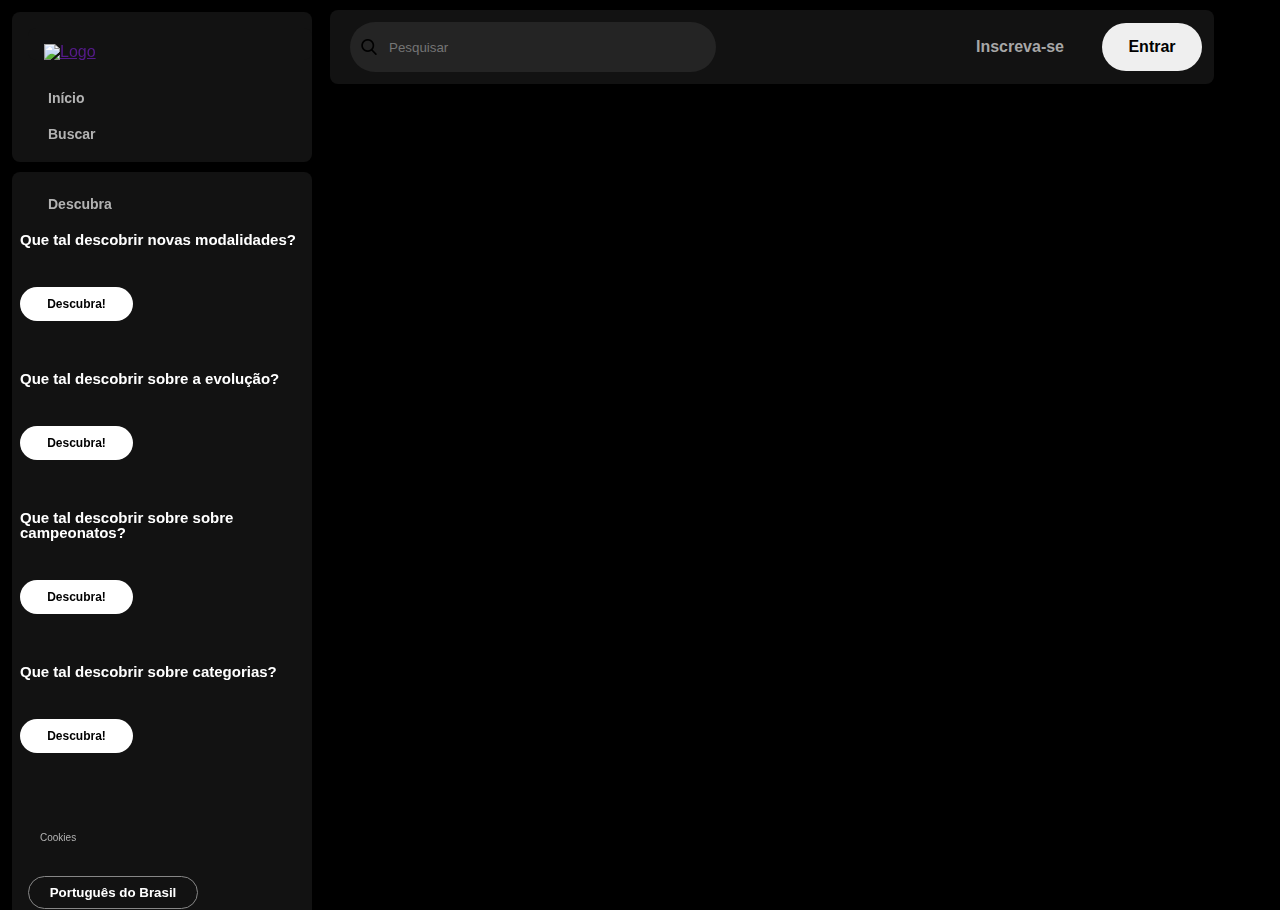
==== index.html @ 69133ec1 "Upload dos arquivos" ====
<!DOCTYPE html>
<html lang="pt-BR">

<head>
    <meta charset="UTF-8">
    <meta name="viewport" content="width=device-width, initial-scale=1.0">
    <title>Skate Olímpico</title>

    <link rel="stylesheet" href="./src/styles/reset.css">
    <link rel="stylesheet" href="./src/styles/vars.css">
    <link rel="stylesheet" href="./src/styles/sidebar-footer.css">
    <link rel="stylesheet" href="./src/styles/main-content.css">
    <link rel="stylesheet" href="./src/styles/media-queries.css">

    <link rel="stylesheet" href="https://use.fontawesome.com/releases/v5.15.4/css/solid.css"
        integrity="sha384-Tv5i09RULyHKMwX0E8wJUqSOaXlyu3SQxORObAI08iUwIalMmN5L6AvlPX2LMoSE" crossorigin="anonymous" />
    <link rel="stylesheet" href="https://use.fontawesome.com/releases/v5.15.4/css/fontawesome.css"
        integrity="sha384-jLKHWM3JRmfMU0A5x5AkjWkw/EYfGUAGagvnfryNV3F9VqM98XiIH7VBGVoxVSc7" crossorigin="anonymous" />

</head>

<body>
    <div class="sidebar">
        <nav class="sidebar__navigation">
            <div class="logo">
                <a href="">
                    <img src="" alt="Logo" />
                </a>
            </div>
            <ul>
                <li>
                    <a href="">
                        <span class="fa fa-home"></span>
                        <span>Início</span>
                    </a>
                </li>
                <li>
                    <a href="">
                        <span class="fa fa-search"></span>
                        <span>Buscar</span>
                    </a>
                </li>
            </ul>
        </nav>
        <div class="library">
            <div class="library__content">
                <button class="library__button">
                    <span class="fa fas fa-book"></span>
                    <span>Descubra</span>
                </button>
                <span class="fa fa-plus"></span>
            </div>
            <section class="section-playlist">
                <div class="section-playlist__content">
                    <span class="text title">Que tal descobrir novas modalidades?</span>
                    <span class="text subtitle"></span>
                    <button class="section-playlist__button">
                        <span>Descubra!</span>
                    </button>
                </div>
            <section class="section-playlist">
                <div class="section-playlist__content">
                    <span class="text title">Que tal descobrir sobre a evolução?</span>
                    <span class="text subtitle"></span>
                    <button class="section-playlist__button">
                        <span>Descubra!</span>
                    </button>
                </div>
                <section class="section-playlist">
                    <div class="section-playlist__content">
                        <span class="text title">Que tal descobrir sobre sobre campeonatos?</span>
                        <span class="text subtitle"></span>
                        <button class="section-playlist__button">
                            <span>Descubra!</span>
                        </button>
                    </div>
            <section class="section-playlist">
                <div class="section-playlist__content">
                    <span class="text title">Que tal descobrir sobre categorias?</span>
                    <span class="text subtitle"></span>
                    <button class="section-playlist__button">
                        <span>Descubra!</span>
                    </button>
                </div>
            </section>
            <div class="cookies">
                <a href="">Cookies</a>
            </div>
            <div class="languages">
                <button class="languages__button">
                    <span class="fa fa-globe"></span>
                    <span>Português do Brasil</span>
                </button>
            </div>
        </div>
    </div>
    <main>
        <div class="main-container">
            <nav class="header__navigation">
                <div class="header__search">
                    <img src="src/img/icon/search.png"" />
                    <input id="search-input" maxlength="800" autocorrect="off" autocapitalize="off" spellcheck="false"
                        placeholder="Pesquisar" value="" />
                </div>
                <div class="header__login">
                    <button class="subscribe">Inscreva-se</button>
                    <button class="login">Entrar</button>
                </div>
            </nav>
    
</body>
</html>
---- src/styles/vars.css ----
:root{
    /* FONT */
    --font-dm-sans:"DM Sans", sans-serif;

    /* COLORS */
    --bg-icon:#131313;
    --bg-arrow-color:rgba(0,0,0,7)
}
---- src/styles/sidebar-footer.css ----
body{
    background-color: #000;
    font-family: var(--font-dm-sans);
}

.sidebar{
    position:fixed;
    top:0;
    left:0;
    bottom:0;
    padding:12px;
    width:300px;
}

.sidebar__navigation{
    background-color: #121212;
    border-radius:8px;
    padding:16px 0 0 16px;
}

.logo{
    background: #121212;
    display:flex;
    border-radius:8px ;
    padding:16px 0 0 16px;
}

.sidebar__navigation .logo img{
    width:80px;
}

.sidebar nav ul{
    margin-top: 20px;
    padding:0 20px 10px 20px;
}

.sidebar ul li{
    padding: 10px 0;
}

.sidebar nav ul li a{
    color: #b3b3b3;
    text-decoration: none;
    font-weight: 600;
    font-size: 14px;
}

.library{
    background-color:#121212;
    border-radius:8px;
    display:flex;
    justify-content: space-between;
    flex-direction: column;
    padding:4px 8px;
    color:#b3b3b3;
    font-weight: 600;
    font-size:14px;
    margin-top: 10px;
}

.library .library__content{
    display:flex;
    justify-content: space-between;
}

.library .library__button{
    display:flex;
    margin-right: 10px;
    color:#b3b3b3;
    background-color: transparent;
    border:0px;
    font-size: 14px;
    font-weight: 700;
    text-align: center;
    text-decoration: none;
    text-transform: none;
    padding:20px 10px;
}

.library .library__button .fa{
    font-size:20px;
    font-weight: 300;
    color:#b3b3b3;
    margin-right: 10px;
    padding-right:8px;
}

.library .library__content .fa-plus{
    margin: 24px 10px;
}

.section-playlist{
    display:contents;
    align-items: column;
    justify-content: space-between;
    gap:20px;
    color:#b3b3b3;
    font-weight: 600;
    font-size: 15px;
    margin: 8px 0;
    padding:10px 20px 30px;
    border-radius:10px;
}

.section-playlist__content{
    margin-inline-end: 1;
    padding: 10px 0px 10px 0;
}

.section-playlist .section-playlist__content{
    display:flex;
    flex-direction: column;
    padding: 0 0 50px;
}

.section-playlist__content .text{
    padding-bottom:14px;
    color:#FFF;
}

.section-playlist__content .title{
    font-weight: 700;
}

.section-playlist__content .subtitle{
    font-weight: 500;
    font-size: 12px;
}

.section-playlist__content .section-playlist__button{
    display: flex;
    justify-content: center;
    background-color: #FFF;
    color:#000;
    border-radius: 20px;
    font-size: 12px;
    font-weight: 700;
    text-decoration:none;
    text-transform: none;
    padding:10px;
    margin-top: 12px;
    border:0;
    width: 113px;
}

.sidebar .cookies{
    margin:25px 20px;
}

.sidebar .cookies a{
    color:#b3b3b3;
    font-weight: 500;
    font-size:10px;
    text-decoration: none;
}

.sidebar .cookies a:hover{
    text-decoration: underline;
}

.languages .languages__button{
    align-items: center;
    background-color: transparent;
    border: 1px solid #878787;
    color:#FFF;
    font-weight: bold;
    cursor:pointer;
    width: 170px;
    margin:8px;
    padding:8px;
    border-radius:20px;
}

.disclaimer-premium {
    position: fixed;
    bottom: 0;
    left: 0;
    right: 0;
    background: linear-gradient(to right, #ae2896, #509bf5);
    padding: 15px 40px;
    display: flex;
    justify-content: space-between;
}
.disclaimer-premium .text {
   flex-shrink: 0;
}
.disclaimer-premium .disclaimer-premium__title {
    color: #ffffff;
    text-transform: uppercase;
    font-weight: 400;
    font-size: 12px;
    margin-bottom: 10px;
}

.disclaimer-premium .disclaimer-premium__subtitle {
    color: #ffffff;
    font-size: 14px;
    font-weight: 500;
}

.disclaimer-premium button {
    background-color: #ffffff;
    color: #000000;
    font-size: 16px;
    font-weight: bold;
    padding: 14px 30px;
    border: 0px;
    border-radius: 40px;
    cursor: pointer;
    flex-shrink: 0;
}
---- src/styles/main-content.css ----
.main-container{
    max-width: 80vw;
    height: 100vh;
    margin-left: 320px;
    margin-right: 56px;
}

.header__navigation {
    display: flex;
    justify-content: space-between;
    align-items: center;
    padding: 16px;
    margin: 10px;
    border-radius: 8px;
    background-color: #121212;
    padding: 12px;
  }
  
  .header__navigation .navigation {
    display: flex;
    justify-content: space-around;
    align-items: center;
  }
  
  .header__navigation .navigation .arrow-left {
    margin-right: 1.25rem;
  }
  
  .arrow-left,
  .arrow-right {
    display: flex;
    align-items: center;
    justify-content: center;
    width: 32px;
    height: 32px;
    background: var(--bg-icon);
    background-color:var(--bg-arrow-color);
    border-radius: 50%;
    border: none;
    cursor: pointer;
  }
  
  .header__login {
    display: flex;
    align-items: center;
  }
  
  .header__search {
    display: flex;
    align-items: center;
    width: 364px;
    height: 48px;
    margin-left: 8px;
    background-color: #242424;
    border-radius: 500px;
    border: 1px solid transparent;
  }
  
  .header__search img {
    width: 16px;
    height: 16px;
    margin-left: 10px;
  }
  
  .header__search input {
    background: transparent;
    border: none;
    padding: 0px 100px 0 12px;
    color: #fff;
    text-overflow: ellipsis;
    overflow:hidden;
    white-space: nowrap;
    outline: none;
  }
  
  .header__login .subscribe {
    color: #a7a7a7;
    font-size: 16px;
    font-weight: 700;
    background-color: transparent;
    margin-right: 32px;
  }
  
  .header__login .login {
    width: 100px;
    height: 48px;
    color: #000;
    font-size: 16px;
    font-weight: 700;
    border-radius: 40px;
  }

  /* PLAYLIST */
.playlist-container {
  height: 68vh;
  padding-top: 16px;
  margin: 10px;
  border-radius: 10px;
  background-color: #121212;
}

.playlist {
  margin: 24px;
}

.playlist #greeting {
  color: #fff;
  font-size: 32px;
  font-weight: 700;
  margin-bottom: 48px;
}

.playlist .session {
  color: #fff;
  font-size: 24px;
  font-weight: 700;
}
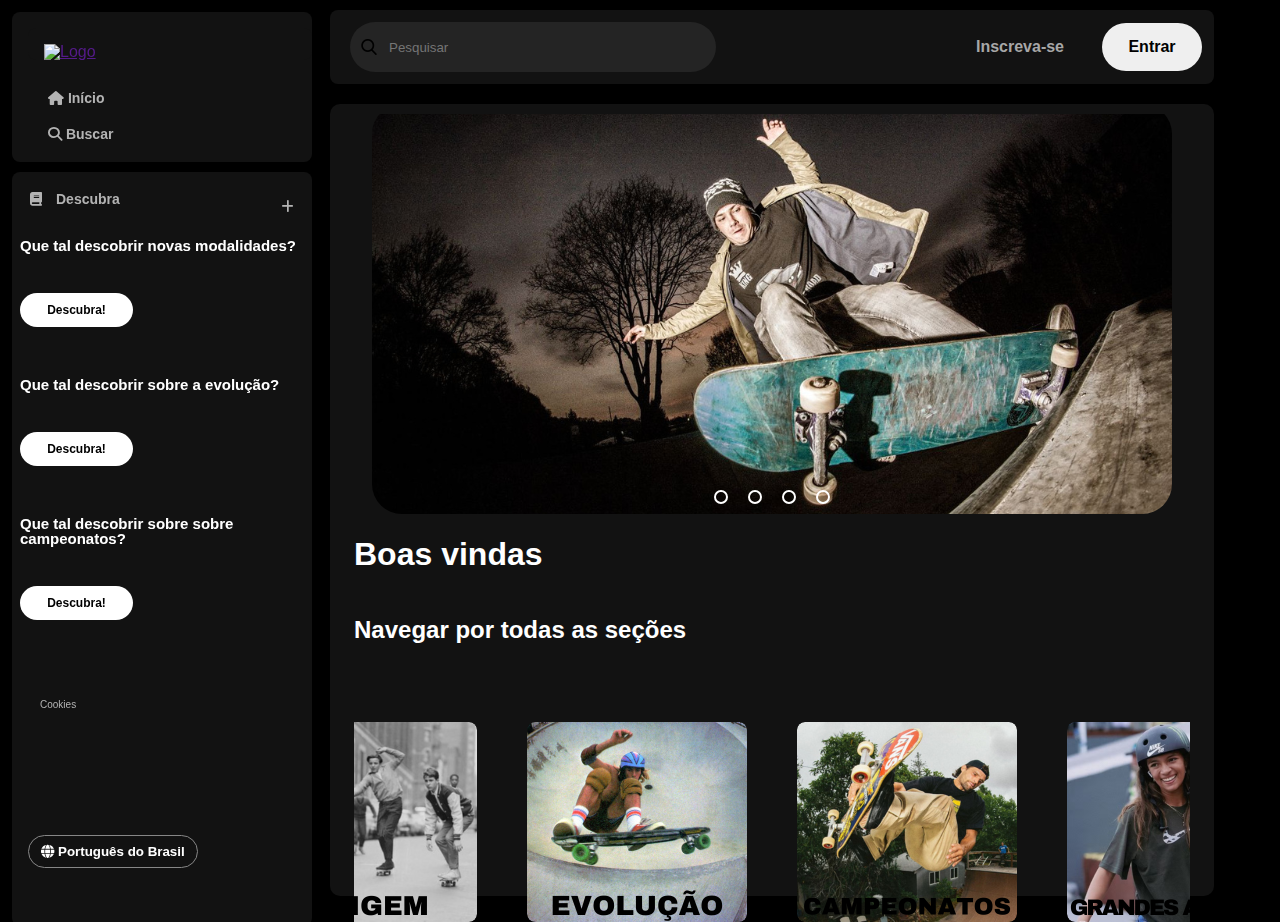
==== commit a76b7a73: "Update" ====
--- a/index.html
+++ b/index.html
@@ -11,15 +11,18 @@
     <link rel="stylesheet" href="./src/styles/sidebar-footer.css">
     <link rel="stylesheet" href="./src/styles/main-content.css">
     <link rel="stylesheet" href="./src/styles/media-queries.css">
+    <link rel="stylesheet" href="./src/styles/slider-banner.css">
 
     <link rel="stylesheet" href="https://use.fontawesome.com/releases/v5.15.4/css/solid.css"
         integrity="sha384-Tv5i09RULyHKMwX0E8wJUqSOaXlyu3SQxORObAI08iUwIalMmN5L6AvlPX2LMoSE" crossorigin="anonymous" />
-    <link rel="stylesheet" href="https://use.fontawesome.com/releases/v5.15.4/css/fontawesome.css"
-        integrity="sha384-jLKHWM3JRmfMU0A5x5AkjWkw/EYfGUAGagvnfryNV3F9VqM98XiIH7VBGVoxVSc7" crossorigin="anonymous" />
+    <link rel="stylesheet" href="https://cdnjs.cloudflare.com/ajax/libs/font-awesome/6.5.1/css/all.min.css">
+
 
 </head>
 
 <body>
+
+    
     <div class="sidebar">
         <nav class="sidebar__navigation">
             <div class="logo">
@@ -42,64 +45,59 @@
                 </li>
             </ul>
         </nav>
-        <div class="library">
-            <div class="library__content">
-                <button class="library__button">
-                    <span class="fa fas fa-book"></span>
+        <div class="discovery">
+            <div class="discovery__content">
+                <button class="discovery__button">
+                    <span class="fa-solid fa-book"></span>
                     <span>Descubra</span>
                 </button>
                 <span class="fa fa-plus"></span>
             </div>
-            <section class="section-playlist">
-                <div class="section-playlist__content">
+            <section class="section-discovery">
+                <div class="section-discovery__content">
                     <span class="text title">Que tal descobrir novas modalidades?</span>
                     <span class="text subtitle"></span>
-                    <button class="section-playlist__button">
+                    <button class="section-discovery__button">
                         <span>Descubra!</span>
                     </button>
                 </div>
-            <section class="section-playlist">
-                <div class="section-playlist__content">
-                    <span class="text title">Que tal descobrir sobre a evolução?</span>
-                    <span class="text subtitle"></span>
-                    <button class="section-playlist__button">
-                        <span>Descubra!</span>
-                    </button>
-                </div>
-                <section class="section-playlist">
-                    <div class="section-playlist__content">
-                        <span class="text title">Que tal descobrir sobre sobre campeonatos?</span>
+                <section class="section-discovery">
+                    <div class="section-discovery__content">
+                        <span class="text title">Que tal descobrir sobre a evolução?</span>
                         <span class="text subtitle"></span>
-                        <button class="section-playlist__button">
+                        <button class="section-discovery__button">
                             <span>Descubra!</span>
                         </button>
                     </div>
-            <section class="section-playlist">
-                <div class="section-playlist__content">
-                    <span class="text title">Que tal descobrir sobre categorias?</span>
-                    <span class="text subtitle"></span>
-                    <button class="section-playlist__button">
-                        <span>Descubra!</span>
-                    </button>
-                </div>
-            </section>
-            <div class="cookies">
-                <a href="">Cookies</a>
-            </div>
-            <div class="languages">
-                <button class="languages__button">
-                    <span class="fa fa-globe"></span>
-                    <span>Português do Brasil</span>
-                </button>
-            </div>
+                    <section class="section-discovery">
+                        <div class="section-discovery__content">
+                            <span class="text title">Que tal descobrir sobre sobre campeonatos?</span>
+                            <span class="text subtitle"></span>
+                            <button class="section-discovery__button">
+                                <span>Descubra!</span>
+                            </button>
+                        </div>
+                    </section>
+                    <div class="cookies">
+                        <a href="">Cookies</a>
+                    </div>
+                    <div class="languages">
+                        <button class="languages__button">
+                            <span class="fa fa-globe"></span>
+                            <span>Português do Brasil</span>
+                        </button>
+                    </div>
         </div>
     </div>
     <main>
+
+
+
         <div class="main-container">
             <nav class="header__navigation">
                 <div class="header__search">
-                    <img src="src/img/icon/search.png"" />
-                    <input id="search-input" maxlength="800" autocorrect="off" autocapitalize="off" spellcheck="false"
+                    <img src="src/img/icon/search.png" />
+                    <input id=" search-input" maxlength="800" autocorrect="off" autocapitalize="off" spellcheck="false"
                         placeholder="Pesquisar" value="" />
                 </div>
                 <div class="header__login">
@@ -107,6 +105,103 @@
                     <button class="login">Entrar</button>
                 </div>
             </nav>
-    
+
+            <div class="category-container">
+                <div class="slider">
+                    <div class="slides">
+                        <input type="radio" name="radio-btn" id="radio1" checked>
+                        <input type="radio" name="radio-btn" id="radio2">
+                        <input type="radio" name="radio-btn" id="radio3">
+                        <input type="radio" name="radio-btn" id="radio4">
+            
+                        <div class="slide first">
+                            <a href="">
+                                <img src="src/img/sliders/SLI1.png" alt="Imagem 1">
+                            </a>
+                        </div>
+                        <div class="slide">
+                            <a href="">
+                                <img src="src/img/sliders/SLI2.png" alt="Imagem 2">
+                            </a>
+                        </div>
+                        <div class="slide">
+                            <a href="">
+                                <img src="src/img/sliders/SLI3.png" alt="Imagem 3">
+                            </a>
+                        </div>
+                        <div class="slide">
+                            <a href="">
+                                <img src="src/img/sliders/SLI4.png" alt="Imagem 4">
+                            </a>
+                        </div>
+                    </div>
+            
+                    <div class="navigation-auto">
+                        <div class="auto-btn1"></div>
+                        <div class="auto-btn2"></div>
+                        <div class="auto-btn3"></div>
+                        <div class="auto-btn4"></div>
+                    </div>
+            
+                    <div class="manual-navigation">
+                        <label for="radio1" class="manual-btn"></label>
+                        <label for="radio2" class="manual-btn"></label>
+                        <label for="radio3" class="manual-btn"></label>
+                        <label for="radio4" class="manual-btn"></label>
+                    </div>
+                </div>
+                    <div class="category">
+                        <h1 id="greeting">Boas vindas</h1>
+                        <h2 class="session">Navegar por todas as seções</h2>
+                    </div>
+
+                    <!-- LIST DE CARDS -->
+                    <div class="offer__scroll-container">
+                        <div class="offer__list">
+                            <section class="offer__list-item">
+                                <!-- CARD 1 -->
+                                <a href="" class="cards">
+                                    <div class="cards card1">
+                                        <img src="./src/img/banners/ORIGEM.png" alt="" />
+                                        <span>Boas festas</span>
+                                    </div>
+                                </a>
+
+                                <!-- CARD 2 -->
+                                <a href="" class="cards">
+                                    <div class="cards card2">
+                                        <img src="./src/img/banners/EVOLUÇÃO.png "alt="" />
+                                        <span>Feitos para você</span>
+                                    </div>
+                                </a>
+
+                                <!-- CARD 3 -->
+                                <a href="" class="cards">
+                                    <div class="cards card3">
+                                        <img src="./src/img/banners/CAMPEONATOS.png" alt="" />
+                                        <span>Lançamentos</span>
+                                    </div>
+                                </a>
+
+                                <!-- CARD 4 -->
+                                <a href="" class="cards">
+                                    <div class="cards card4">
+                                        <img src="./src/img/banners/GRANDESATLETAS.png" alt="" />
+                                        <span>Creators</span>
+                                    </div>
+                                </a>
+
+                            </section>
+                        </div>
+                    </div>
+                </div>
+
+
+        </div>
+
+
+    </main>
+    <script src="src/slider.js"></script>
 </body>
+
 </html>--- a/src/styles/sidebar-footer.css
+++ b/src/styles/sidebar-footer.css
@@ -45,26 +45,29 @@
     font-size: 14px;
 }
 
-.library{
+.discovery{
     background-color:#121212;
     border-radius:8px;
     display:flex;
     justify-content: space-between;
     flex-direction: column;
-    padding:4px 8px;
+    padding:4px 8px 50px;
     color:#b3b3b3;
     font-weight: 600;
     font-size:14px;
     margin-top: 10px;
-}
-
-.library .library__content{
+
+
+}
+
+.discovery .discovery__content{
     display:flex;
     justify-content: space-between;
 }
 
-.library .library__button{
-    display:flex;
+.discovery .discovery__button{
+    display:flex;
+    align-items: center;
     margin-right: 10px;
     color:#b3b3b3;
     background-color: transparent;
@@ -74,10 +77,14 @@
     text-align: center;
     text-decoration: none;
     text-transform: none;
-    padding:20px 10px;
-}
-
-.library .library__button .fa{
+    padding: 10px;
+    gap: 6px;
+    margin-top: 4px;
+    margin-bottom: 20px;
+}
+
+
+.discovery .discovery__button .fa{
     font-size:20px;
     font-weight: 300;
     color:#b3b3b3;
@@ -85,11 +92,15 @@
     padding-right:8px;
 }
 
-.library .library__content .fa-plus{
+.discovery .discovery__content .fa-plus{
     margin: 24px 10px;
 }
 
-.section-playlist{
+.discovery__button .fa-solid {
+    margin-right: 8px;
+}
+
+.section-discovery{
     display:contents;
     align-items: column;
     justify-content: space-between;
@@ -102,32 +113,32 @@
     border-radius:10px;
 }
 
-.section-playlist__content{
+.section-discovery__content{
     margin-inline-end: 1;
     padding: 10px 0px 10px 0;
 }
 
-.section-playlist .section-playlist__content{
+.section-discovery .section-discovery__content{
     display:flex;
     flex-direction: column;
     padding: 0 0 50px;
 }
 
-.section-playlist__content .text{
+.section-discovery__content .text{
     padding-bottom:14px;
     color:#FFF;
 }
 
-.section-playlist__content .title{
+.section-discovery__content .title{
     font-weight: 700;
 }
 
-.section-playlist__content .subtitle{
+.section-discovery__content .subtitle{
     font-weight: 500;
     font-size: 12px;
 }
 
-.section-playlist__content .section-playlist__button{
+.section-discovery__content .section-discovery__button{
     display: flex;
     justify-content: center;
     background-color: #FFF;
@@ -167,6 +178,7 @@
     cursor:pointer;
     width: 170px;
     margin:8px;
+    margin-top: 100px;
     padding:8px;
     border-radius:20px;
 }
@@ -208,4 +220,91 @@
     border-radius: 40px;
     cursor: pointer;
     flex-shrink: 0;
-}+}
+
+/* SCROLL */
+.offer__scroll-container {
+    max-height: 43vh;
+    margin: 24px;
+    overflow-y: auto;
+    display: flex;
+    margin-top: 80px;
+    justify-content: center;
+
+  }
+  
+  .offer__scroll-container::-webkit-scrollbar {
+    width: 1px;
+  }
+  
+  .offer__scroll-container::-webkit-scrollbar-thumb {
+    background-color: transparent;
+  }
+  /* FIM SCROLL */
+  
+  .offer__list-item {
+    display: grid;
+    justify-items: center;
+    grid-template-columns: 1fr 1fr 1fr 1fr;
+    grid-gap: 16px;
+    gap: 16px;
+    margin-bottom: 16px;
+  
+    /* CODIGO COM JS CALCULANDO OS CARDS POR COLUNA */
+    display: grid;
+    gap: 16px;
+    grid-gap: 50px;
+    margin: 0 auto;
+  }
+  
+  .cards {
+    position: relative; 
+    width: 220px;
+    height: 200px;
+    overflow: hidden;
+    border-radius: 8px;
+  }
+  
+  .cards span {
+    padding: 16px;
+    position: absolute;
+    color: #fff;
+    font-size: 24px;
+    font-weight: 700;
+  }
+  
+  .hidden {
+    display: none;
+  }
+  
+  .grid-container {
+    grid-gap:24px;
+    display: grid;
+    grid-template-columns: repeat(5, minmax(0, 1fr));
+    min-width: 767px;
+  }
+  
+  .card-img {
+    padding-bottom: 100%;
+    position: relative;
+    width: 100%;
+    margin-bottom: 16px;
+  }
+  
+  .card-text {
+    display: flex;
+    flex-direction: column;
+    color: #fff;
+    overflow: hidden;
+    text-overflow: ellipsis;
+    white-space: nowrap;
+    min-height: 62px;
+  }
+  
+  .card-text a {
+    display: inline-block;
+    max-width: 100%;
+    vertical-align: middle;
+  }
+  
+
--- a/src/styles/main-content.css
+++ b/src/styles/main-content.css
@@ -90,28 +90,106 @@
     border-radius: 40px;
   }
 
-  /* PLAYLIST */
-.playlist-container {
+.category-container {
   height: 68vh;
   padding-top: 16px;
   margin: 10px;
   border-radius: 10px;
   background-color: #121212;
+  padding: 0px 0px 180px;
 }
 
-.playlist {
+.category {
   margin: 24px;
 }
 
-.playlist #greeting {
+.category #greeting {
   color: #fff;
   font-size: 32px;
   font-weight: 700;
   margin-bottom: 48px;
 }
 
-.playlist .session {
+.category .session {
   color: #fff;
   font-size: 24px;
   font-weight: 700;
 }
+
+/* CONTEUDO PRINCIPAL */
+
+.content-main {
+  display: flex;
+  flex-direction: column;
+  align-items: center; 
+  text-align: center; 
+  max-width: 900px; 
+  margin: 0 auto; 
+  padding: 20px;
+  position: relative;
+}
+
+.content-main img {
+  display: block; 
+  margin: 0 auto; 
+  width: 100%;
+  max-width: 800px;
+  height: auto;
+  border-radius: 10px;
+  box-shadow: 2px 2px 15px rgba(0, 0, 0, 0.2);
+}
+
+.content-main h1 {
+  color: #fff;
+  font-size: 28px;
+  font-weight: 700;
+  margin-bottom: 20px;
+}
+
+.content-main h2 {
+  color: #fff;
+  font-size: 20px;
+  font-weight: 700;
+  margin-bottom: 20px;
+  padding: 20px 0 0;
+}
+
+.content-main p {
+  color: #fff;
+  font-size: 20px;
+  font-weight: 400;
+  line-height: 1.6; 
+  max-width: 800px; 
+  padding: 20px 0 50px 0;
+}
+
+
+.painel-content {
+  font-size: 30px;
+  font-weight: 700;
+  color: #000; 
+  margin-left: 300px;
+  font-family: var(--font-dm-sans);
+  position: absolute;
+  top: 150px; 
+  left: 600px; 
+}
+
+.info-box {
+  background: rgba(255, 255, 255, 0.9);
+  padding: 20px;
+  border-radius: 10px;
+  box-shadow: 2px 2px 10px rgba(0, 0, 0, 0.2);
+  position: relative;
+  max-width: 350px;
+  margin-top: 220px;
+
+  margin-left: auto;
+  text-align: center;
+}
+
+
+
+
+
+
--- a/src/styles/media-queries.css
+++ b/src/styles/media-queries.css
@@ -0,0 +1,5 @@
+@media screen and (max-width: 915px) {
+    .offer__list-item {
+      grid-template-columns: 1fr 1fr;
+    }
+  }--- a/src/styles/slider-banner.css
+++ b/src/styles/slider-banner.css
@@ -0,0 +1,113 @@
+/* BANNERS SLIDE NAVEGAÇÃO >>>>>>>>>>>>>>>>>>> */
+
+.slider {
+    padding-top: 10px;
+    margin: 0 auto;
+    width: 800px;
+    height: 400px;
+    overflow: hidden;
+    position: relative;
+    z-index: 5;
+    margin-top: 20px; 
+    border-radius: 30PX;
+}
+
+.slides {
+    display: flex;
+    transition: transform 0.5s ease-in-out;
+    width: 3200px; 
+}
+
+.slide {
+    width: 800px;
+    height: 400px;
+    position: relative;
+    transition: 2s;
+}
+
+.slide img {
+    width: 800px;
+    height: 400PX;
+}
+
+.slides input {
+    display: none;
+}
+
+.manual-navigation {
+    position: absolute;
+    bottom: 10px;
+    left: 50%;
+    transform: translateX(-50%);
+    display: flex;
+    justify-content: center;
+    z-index: 15;
+}
+
+.manual-btn {
+    border: 2px solid #fff;
+    padding: 5px;
+    border-radius: 10px;
+    cursor: pointer;
+    transition: 0.5s;
+}
+
+.manual-btn:not(:last-child){
+    margin-right: 20px;
+}
+
+.manual-btn:hover{
+    background-color: #fff;
+}
+
+#radio1:checked ~ .first{
+    margin-left:  0;
+}
+
+#radio2:checked ~ .first{
+    margin-left:  -25%;
+}
+
+#radio3:checked ~ .first{
+    margin-left:  -50%;
+}
+
+#radio4:checked ~ .first{
+    margin-left:  -75%;
+}
+
+.navigation-auto div{
+    border: 2px solid orange;
+    padding: 2px;
+    border-radius: 10px;
+    cursor: pointer;
+    transition: 1s;
+}
+
+.navigation-auto{
+    position: absolute;
+    width: 800px;
+    margin-top: 360px;
+    display: flex;
+    justify-content: center;
+}
+
+.navigation-auto div:not(:last-child){
+    margin-right: 40px;
+}
+
+#radio1:checked ~ .navigation-auto .auto-btn1{
+    background-color: #fff;
+}
+
+#radio2:checked ~ .navigation-auto .auto-btn2{
+    background-color: #fff;
+}
+
+#radio3:checked ~ .navigation-auto .auto-btn3{
+    background-color: #fff;
+}
+
+#radio4:checked ~ .navigation-auto .auto-btn4{
+    background-color: #fff;
+}
